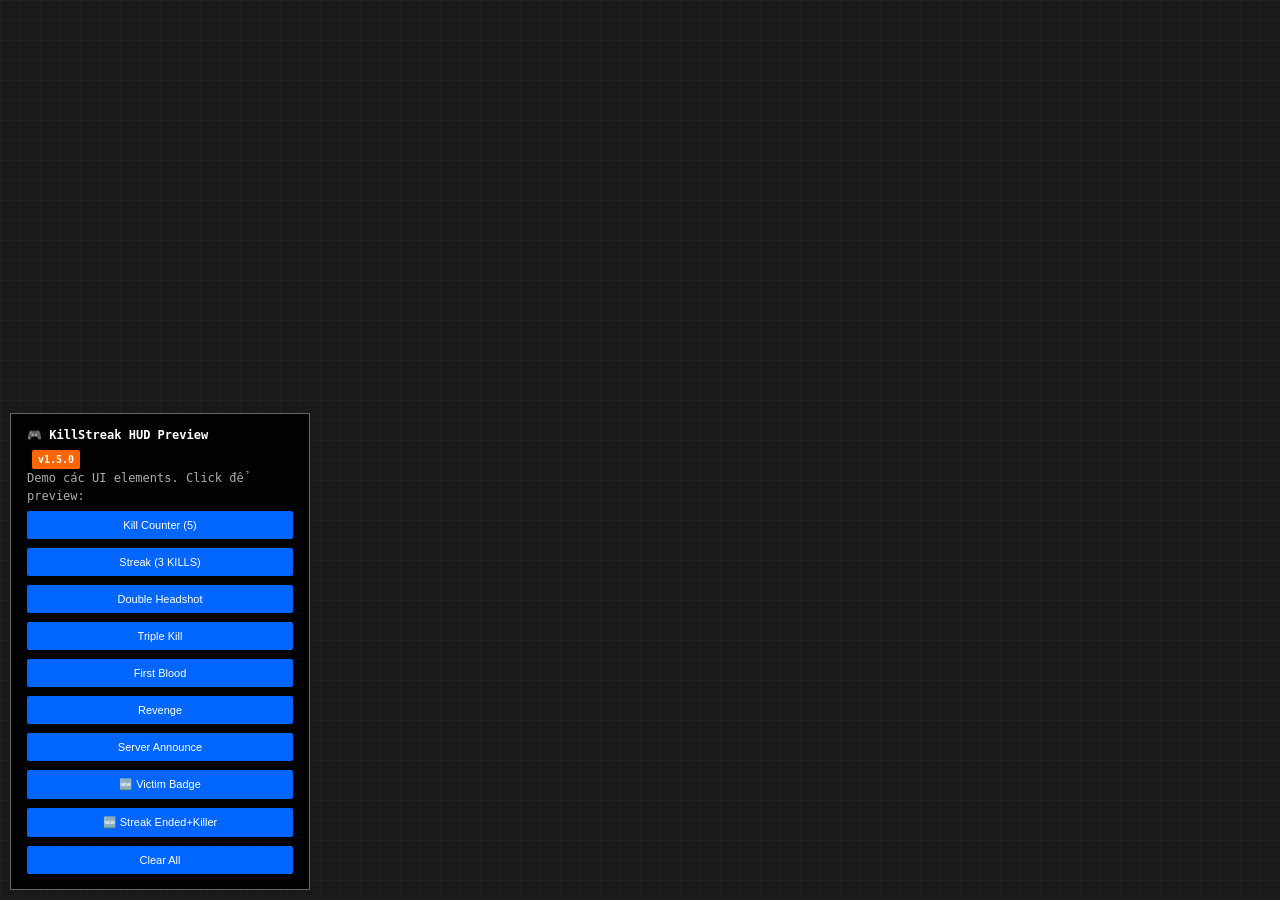
==== PREVIEW.html @ 67925fbf "add feature Server Announce + Streak Ended" ====
<!DOCTYPE html>
<html lang="vi">
<head>
    <meta charset="UTF-8">
    <meta name="viewport" content="width=device-width, initial-scale=1.0">
    <title>KillStreak HUD — Preview</title>
    <style>
        /* Reset */
        * { margin: 0; padding: 0; box-sizing: border-box; }

        body {
            background: #1a1a1a url('data:image/svg+xml;utf8,<svg xmlns="http://www.w3.org/2000/svg" width="100" height="100"><defs><pattern id="grid" width="20" height="20" patternUnits="userSpaceOnUse"><path d="M 20 0 L 0 0 0 20" fill="none" stroke="%23333" stroke-width="0.5"/></pattern></defs><rect width="100" height="100" fill="%231a1a1a"/><rect width="100" height="100" fill="url(%23grid)" /></svg>');
            width: 100vw;
            height: 100vh;
            overflow: hidden;
            font-family: 'Arial Black', Arial, sans-serif;
            user-select: none;
            position: relative;
        }

        /* Instruction panel */
        #instruction-panel {
            position: fixed;
            bottom: 10px;
            left: 10px;
            background: rgba(0, 0, 0, 0.9);
            border: 1px solid #666;
            padding: 12px 16px;
            font-size: 12px;
            color: #aaa;
            max-width: 300px;
            z-index: 10000;
            line-height: 1.5;
            font-family: monospace;
        }

        #instruction-panel strong {
            color: #fff;
            display: block;
            margin-bottom: 6px;
        }

        .demo-button {
            background: #0066ff;
            border: none;
            padding: 8px 12px;
            color: white;
            cursor: pointer;
            margin: 3px 0;
            font-size: 11px;
            border-radius: 2px;
            display: inline-block;
            width: 100%;
            margin-top: 6px;
        }

        .demo-button:hover {
            background: #0088ff;
        }

        .badge-new {
            display: inline-block;
            background: #ff6600;
            color: white;
            padding: 2px 6px;
            border-radius: 2px;
            font-size: 10px;
            margin-left: 5px;
            font-weight: bold;
        }

        /* ============== KS UI STYLING ============== */

        /* Kill Counter — góc trên phải */
        #kill-counter {
            position: fixed;
            top: 20px;
            right: 20px;
            background: rgba(0, 0, 0, 0.6);
            border: 1px solid rgba(255, 60, 0, 0.6);
            border-radius: 4px;
            padding: 6px 12px;
            color: #ff6600;
            font-size: 22px;
            font-weight: bold;
            text-shadow: 0 0 8px #ff4400;
            display: flex;
            align-items: center;
        }

        #kill-icon {
            display: block;
            font-size: 12px;
            opacity: 0.7;
            margin-right: 8px;
            letter-spacing: 1px;
        }

        #kill-number {
            display: block;
        }

        /* Streak Progress */
        #streak-progress {
            position: fixed;
            top: 56px;
            right: 20px;
            text-align: right;
        }

        #progress-text {
            display: block;
            font-size: 13px;
            color: #ffaa66;
            text-shadow: 1px 1px 0 #000;
            font-family: Arial, sans-serif;
            font-weight: normal;
            opacity: 0.9;
            letter-spacing: 1px;
        }

        /* Revenge Badge */
        #revenge-badge {
            position: fixed;
            top: 6%;
            left: 50%;
            transform: translateX(-50%);
            text-align: center;
            white-space: nowrap;
        }

        #revenge-text {
            display: block;
            font-size: 52px;
            text-align: center;
            font-weight: 900;
            color: #ff6600;
            text-shadow:
                0 0 12px #ff4400,
                0 0 35px #aa2200,
                2px 2px 0 #000;
            letter-spacing: 6px;
            text-transform: uppercase;
        }

        /* Server Announce */
        #server-announce {
            position: fixed;
            top: 35%;
            left: 50%;
            transform: translateX(-50%);
            text-align: center;
            white-space: nowrap;
        }

        #announce-name {
            font-size: 28px;
            font-weight: 900;
            color: #66ccff;
            text-shadow: 0 0 10px #0088ff, 2px 2px 0 #000;
            letter-spacing: 3px;
        }

        #announce-streak {
            font-size: 38px;
            font-weight: 900;
            color: #ffffff;
            text-shadow:
                0 0 10px #0088ff,
                0 0 28px #0044aa,
                2px 2px 0 #000;
            letter-spacing: 4px;
            text-transform: uppercase;
        }

        #announce-kills {
            font-size: 18px;
            color: #99ddff;
            text-shadow: 1px 1px 0 #000;
            margin-top: 4px;
            letter-spacing: 2px;
        }

        /* First Blood */
        #firstblood-badge {
            position: fixed;
            top: 6%;
            left: 50%;
            transform: translateX(-50%);
            text-align: center;
            white-space: nowrap;
        }

        #firstblood-text {
            display: block;
            font-size: 52px;
            text-align: center;
            font-weight: 900;
            color: #ff2222;
            text-shadow:
                0 0 12px #ff0000,
                0 0 35px #880000,
                2px 2px 0 #000;
            letter-spacing: 6px;
            text-transform: uppercase;
        }

        /* Streak Message */
        #streak-message {
            position: fixed;
            top: 6%;
            left: 50%;
            transform: translateX(-50%);
            text-align: center;
        }

        #streak-name {
            font-size: 48px;
            font-weight: 900;
            color: #ffffff;
            text-shadow:
                0 0 10px #ff6600,
                0 0 30px #ff3300,
                2px 2px 0 #000;
            letter-spacing: 4px;
            text-transform: uppercase;
        }

        #streak-kills {
            font-size: 24px;
            color: #ffcc00;
            text-shadow: 0 0 8px #ff8800, 2px 2px 0 #000;
            margin-top: 6px;
            letter-spacing: 2px;
        }

        /* Headshot Badge */
        #headshot-badge {
            position: fixed;
            top: 12%;
            left: 50%;
            transform: translateX(-50%);
            background: rgba(160, 0, 0, 0.75);
            border: 1px solid rgba(255, 80, 80, 0.8);
            border-radius: 4px;
            padding: 5px 18px;
            text-align: center;
            white-space: nowrap;
            display: flex;
            align-items: center;
            justify-content: center;
        }

        #headshot-badge-text {
            display: block;
            font-size: 20px;
            font-weight: 900;
            color: #ffffff;
            text-shadow: 0 0 8px #ff4444, 1px 1px 0 #000;
            letter-spacing: 3px;
        }

        /* Headshot Message */
        #headshot-message {
            position: fixed;
            top: 16%;
            left: 50%;
            transform: translateX(-50%);
            text-align: center;
        }

        #headshot-name {
            font-size: 36px;
            font-weight: 900;
            color: #ffffff;
            text-shadow:
                0 0 10px #00ccff,
                0 0 28px #0066ff,
                2px 2px 0 #000;
            letter-spacing: 3px;
            text-transform: uppercase;
        }

        #headshot-count {
            font-size: 20px;
            color: #66eeff;
            text-shadow: 0 0 8px #0099ff, 2px 2px 0 #000;
            margin-top: 4px;
            letter-spacing: 2px;
        }

        /* Multi-Kill Badge */
        #multikill-badge {
            position: fixed;
            top: 22%;
            left: 50%;
            transform: translateX(-50%);
            text-align: center;
            white-space: nowrap;
        }

        #multikill-count {
            display: block;
            font-size: 20px;
            font-weight: 900;
            color: #ffdd00;
            text-shadow: 0 0 10px #ffaa00, 2px 2px 0 #000;
            letter-spacing: 2px;
        }

        #multikill-name {
            display: block;
            font-size: 36px;
            font-weight: 900;
            color: #ffffff;
            text-shadow:
                0 0 10px #ffcc00,
                0 0 28px #ff8800,
                2px 2px 0 #000;
            letter-spacing: 4px;
            text-transform: uppercase;
        }

        /* Streak Ended */
        #streak-ended {
            position: fixed;
            top: 6%;
            left: 50%;
            transform: translateX(-50%);
            text-align: center;
        }

        #ended-text {
            font-size: 28px;
            color: #aaaaaa;
            text-shadow: 2px 2px 0 #000;
        }

        #ended-count {
            font-size: 18px;
            color: #888888;
            text-shadow: 1px 1px 0 #000;
        }

        .hidden {
            display: none !important;
        }
    </style>
</head>
<body>

    <!-- Kill Counter -->
    <div id="kill-counter" class="hidden">
        <div id="kill-icon">KILLS</div>
        <div id="kill-number">0</div>
    </div>

    <!-- Streak Progress -->
    <div id="streak-progress" class="hidden">
        <div id="progress-text">2 kills → RAMPAGE</div>
    </div>

    <!-- Revenge Badge -->
    <div id="revenge-badge" class="hidden">
        <div id="revenge-text">REVENGE</div>
    </div>

    <!-- Server Announce -->
    <div id="server-announce" class="hidden">
        <div id="announce-name">Player123</div>
        <div id="announce-streak">is UNSTOPPABLE!</div>
        <div id="announce-kills">10 KILLS</div>
    </div>

    <!-- First Blood -->
    <div id="firstblood-badge" class="hidden">
        <div id="firstblood-text">FIRST BLOOD</div>
    </div>

    <!-- Streak Message -->
    <div id="streak-message" class="hidden">
        <div id="streak-name">KILLING SPREE</div>
        <div id="streak-kills">3 KILLS</div>
    </div>

    <!-- Headshot Badge -->
    <div id="headshot-badge" class="hidden">
        <div id="headshot-badge-text">HEADSHOT</div>
    </div>

    <!-- Headshot Message -->
    <div id="headshot-message" class="hidden">
        <div id="headshot-name">DOUBLE HEADSHOT</div>
        <div id="headshot-count">2x</div>
    </div>

    <!-- Multi-Kill Badge -->
    <div id="multikill-badge" class="hidden">
        <div id="multikill-count">2x</div>
        <div id="multikill-name">DOUBLE KILL</div>
    </div>

    <!-- Streak Ended -->
    <div id="streak-ended" class="hidden">
        <div id="ended-text">Streak Ended</div>
        <div id="ended-count">15 kill streak</div>
    </div>

    <!-- Victim Badge (Enhanced Notification) -->
    <div id="victim-badge" class="hidden" style="position:fixed; top:28%; left:50%; transform:translateX(-50%); text-align:center; white-space:nowrap;">
        <div id="victim-label" style="font-size:14px; color:#999; text-shadow:1px 1px 0 #000; letter-spacing:2px; text-transform:uppercase; opacity:0.8;">ELIMINATED</div>
        <div id="victim-name" style="font-size:22px; font-weight:900; color:#fff; text-shadow:0 0 8px #ff3333, 0 0 20px #aa0000, 2px 2px 0 #000; letter-spacing:2px; margin-top:3px;">PlayerName</div>
    </div>

    <!-- Audio Elements -->
    <audio id="snd-kill_normal" preload="auto">
        <source src="WebUI/sounds/kill_normal.webm" type="audio/webm">
    </audio>
    <audio id="snd-kill_headshot" preload="auto">
        <source src="WebUI/sounds/kill_headshot.webm" type="audio/webm">
    </audio>
    <audio id="snd-headshot_double" preload="auto">
        <source src="WebUI/sounds/headshot_double.webm" type="audio/webm">
    </audio>
    <audio id="snd-headshot_triple" preload="auto">
        <source src="WebUI/sounds/headshot_triple.webm" type="audio/webm">
    </audio>
    <audio id="snd-headshot_multi" preload="auto">
        <source src="WebUI/sounds/headshot_multi.webm" type="audio/webm">
    </audio>
    <audio id="snd-streak_3" preload="auto">
        <source src="WebUI/sounds/streak_3.webm" type="audio/webm">
    </audio>
    <audio id="snd-streak_5" preload="auto">
        <source src="WebUI/sounds/streak_5.webm" type="audio/webm">
    </audio>
    <audio id="snd-streak_7" preload="auto">
        <source src="WebUI/sounds/streak_7.webm" type="audio/webm">
    </audio>
    <audio id="snd-streak_10" preload="auto">
        <source src="WebUI/sounds/streak_10.webm" type="audio/webm">
    </audio>
    <audio id="snd-streak_15" preload="auto">
        <source src="WebUI/sounds/streak_15.webm" type="audio/webm">
    </audio>
    <audio id="snd-first_blood" preload="auto">
        <source src="WebUI/sounds/first_blood.webm" type="audio/webm">
    </audio>
    <audio id="snd-revenge_kill" preload="auto">
        <source src="WebUI/sounds/revenge_kill.webm" type="audio/webm">
    </audio>
    <audio id="snd-double_kill" preload="auto">
        <source src="WebUI/sounds/double_kill.webm" type="audio/webm">
    </audio>
    <audio id="snd-triple_kill" preload="auto">
        <source src="WebUI/sounds/triple_kill.webm" type="audio/webm">
    </audio>
    <audio id="snd-quad_kill" preload="auto">
        <source src="WebUI/sounds/quad_kill.webm" type="audio/webm">
    </audio>
    <audio id="snd-rampage" preload="auto">
        <source src="WebUI/sounds/rampage.webm" type="audio/webm">
    </audio>
    <audio id="snd-unstoppable" preload="auto">
        <source src="WebUI/sounds/unstoppable.webm" type="audio/webm">
    </audio>

    <!-- Instruction Panel -->
    <div id="instruction-panel">
        <strong>🎮 KillStreak HUD Preview</strong>
        <span class="badge-new">v1.5.0</span>
        <br>Demo các UI elements. Click để preview:
        <button class="demo-button" onclick="demoKillCounter()">Kill Counter (5)</button>
        <button class="demo-button" onclick="demoStreak()">Streak (3 KILLS)</button>
        <button class="demo-button" onclick="demoHeadshot()">Double Headshot</button>
        <button class="demo-button" onclick="demoMultiKill()">Triple Kill</button>
        <button class="demo-button" onclick="demoFirstBlood()">First Blood</button>
        <button class="demo-button" onclick="demoRevenge()">Revenge</button>
        <button class="demo-button" onclick="demoServerAnnounce()">Server Announce</button>
        <button class="demo-button" onclick="demoVictim()">🆕 Victim Badge</button>
        <button class="demo-button" onclick="demoStreakEndedKiller()">🆕 Streak Ended+Killer</button>
        <button class="demo-button" onclick="clearAll()">Clear All</button>
    </div>

    <script>
        function playSound(soundName) {
            const audio = document.getElementById('snd-' + soundName);
            if (audio) {
                audio.currentTime = 0;
                audio.play().catch(e => console.log('Audio play error:', e));
            }
        }

        function demoKillCounter() {
            playSound('kill_normal');
            const counter = document.getElementById('kill-counter');
            const number = document.getElementById('kill-number');
            number.textContent = '5';
            counter.classList.remove('hidden');
            setTimeout(() => counter.classList.add('hidden'), 5000);
        }

        function demoStreak() {
            playSound('kill_normal');
            setTimeout(() => playSound('streak_3'), 300);
            const el = document.getElementById('streak-message');
            const nameEl = document.getElementById('streak-name');
            const killsEl = document.getElementById('streak-kills');
            nameEl.textContent = 'KILLING SPREE';
            killsEl.textContent = '3 KILLS';
            el.classList.remove('hidden');
            setTimeout(() => el.classList.add('hidden'), 3000);
        }

        function demoHeadshot() {
            playSound('kill_headshot');
            setTimeout(() => playSound('headshot_double'), 300);
            const el = document.getElementById('headshot-message');
            const nameEl = document.getElementById('headshot-name');
            const countEl = document.getElementById('headshot-count');
            nameEl.textContent = 'DOUBLE HEADSHOT';
            countEl.textContent = '2x';
            el.classList.remove('hidden');
            setTimeout(() => el.classList.add('hidden'), 3000);
        }

        function demoMultiKill() {
            playSound('kill_normal');
            setTimeout(() => playSound('triple_kill'), 300);
            const el = document.getElementById('multikill-badge');
            const countEl = document.getElementById('multikill-count');
            const nameEl = document.getElementById('multikill-name');
            countEl.textContent = '3x';
            nameEl.textContent = 'TRIPLE KILL';
            el.classList.remove('hidden');
            setTimeout(() => el.classList.add('hidden'), 3000);
        }

        function demoFirstBlood() {
            playSound('first_blood');
            const el = document.getElementById('firstblood-badge');
            el.classList.remove('hidden');
            setTimeout(() => el.classList.add('hidden'), 3000);
        }

        function demoRevenge() {
            playSound('revenge_kill');
            const el = document.getElementById('revenge-badge');
            el.classList.remove('hidden');
            setTimeout(() => el.classList.add('hidden'), 3000);
        }

        function demoServerAnnounce() {
            playSound('streak_5');
            const el = document.getElementById('server-announce');
            el.classList.remove('hidden');
            setTimeout(() => el.classList.add('hidden'), 3000);
        }

        function demoStreakEnded() {
            const el = document.getElementById('streak-ended');
            el.classList.remove('hidden');
            setTimeout(() => el.classList.add('hidden'), 2000);
        }

        function demoVictim() {
            playSound('kill_normal');
            const el = document.getElementById('victim-badge');
            const nameEl = document.getElementById('victim-name');
            nameEl.textContent = 'SomePlayer';
            el.classList.remove('hidden');
            setTimeout(() => el.classList.add('hidden'), 1200);
        }

        function demoStreakEndedKiller() {
            const el = document.getElementById('streak-ended');
            const textEl = document.getElementById('ended-text');
            const countEl = document.getElementById('ended-count');
            textEl.textContent = 'Streak Ended';
            countEl.textContent = 'by KillerName (10 kills)';
            el.classList.remove('hidden');
            setTimeout(() => el.classList.add('hidden'), 2000);
        }

        function clearAll() {
            document.querySelectorAll('audio').forEach(audio => {
                audio.pause();
                audio.currentTime = 0;
            });
            document.querySelectorAll('[id$="-badge"], [id$="-message"], [id$="-counter"], [id$="-progress"], [id$="-announce"], [id$="-ended"]').forEach(el => {
                el.classList.add('hidden');
            });
            const victimBadge = document.getElementById('victim-badge');
            if (victimBadge) victimBadge.classList.add('hidden');
        }
    </script>
</body>
</html>
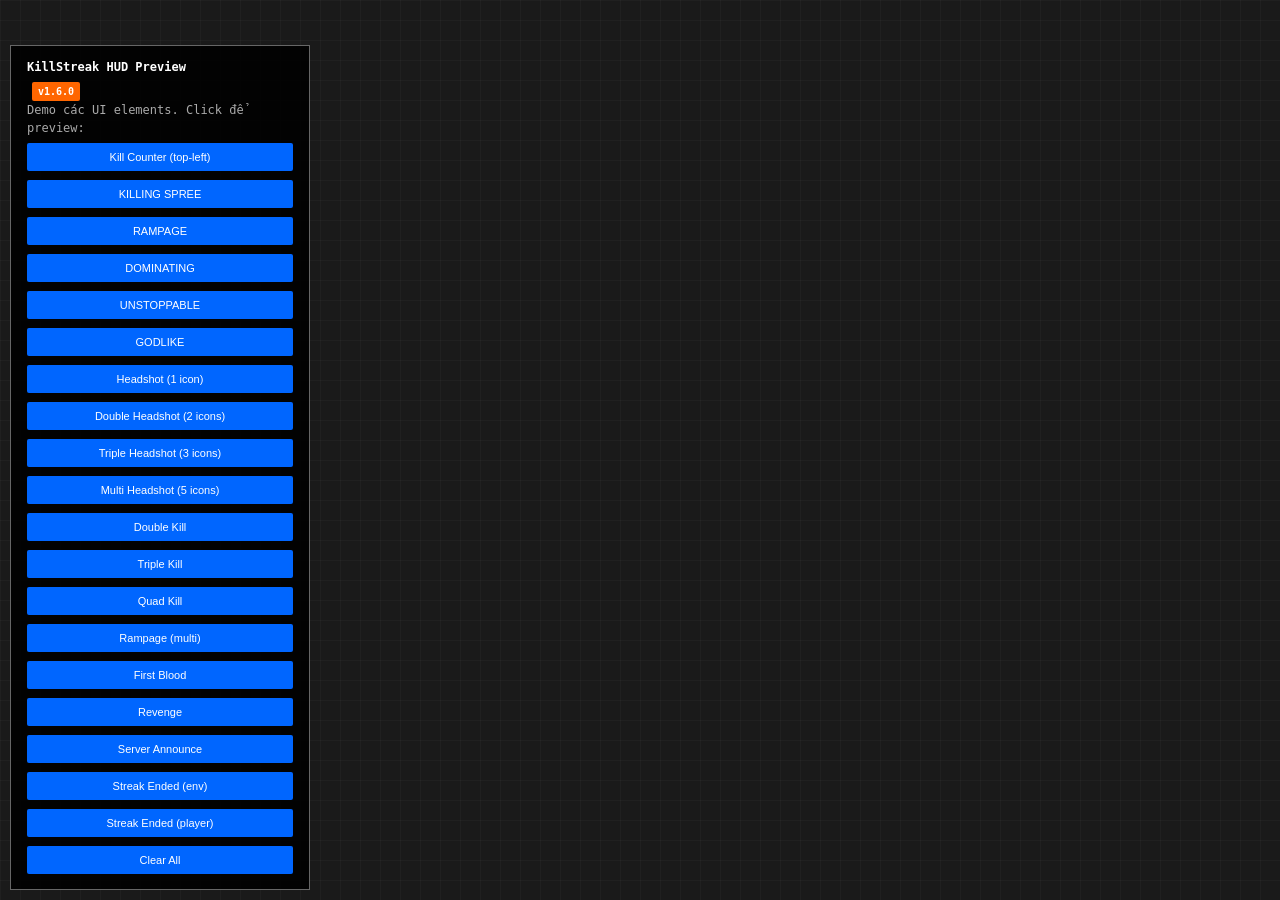
==== commit 7537fe58: "feat: BF3-style UI, headshot image with dynamic icons, per-streak colors" ====
--- a/PREVIEW.html
+++ b/PREVIEW.html
@@ -71,11 +71,11 @@
 
         /* ============== KS UI STYLING ============== */
 
-        /* Kill Counter — góc trên phải */
+        /* Kill Counter — góc trên trái */
         #kill-counter {
             position: fixed;
-            top: 20px;
-            right: 20px;
+            top: 30px;
+            left: 30px;
             background: rgba(0, 0, 0, 0.6);
             border: 1px solid rgba(255, 60, 0, 0.6);
             border-radius: 4px;
@@ -100,12 +100,12 @@
             display: block;
         }
 
-        /* Streak Progress */
+        /* Streak Progress — bên dưới kill counter (trái) */
         #streak-progress {
             position: fixed;
-            top: 56px;
-            right: 20px;
-            text-align: right;
+            top: 68px;
+            left: 30px;
+            text-align: left;
         }
 
         #progress-text {
@@ -122,7 +122,7 @@
         /* Revenge Badge */
         #revenge-badge {
             position: fixed;
-            top: 6%;
+            top: 10%;
             left: 50%;
             transform: translateX(-50%);
             text-align: center;
@@ -132,13 +132,9 @@
         #revenge-text {
             display: block;
             font-size: 52px;
-            text-align: center;
             font-weight: 900;
             color: #ff6600;
-            text-shadow:
-                0 0 12px #ff4400,
-                0 0 35px #aa2200,
-                2px 2px 0 #000;
+            text-shadow: 0 0 12px #ff4400, 0 0 35px #aa2200, 2px 2px 0 #000;
             letter-spacing: 6px;
             text-transform: uppercase;
         }
@@ -165,10 +161,7 @@
             font-size: 38px;
             font-weight: 900;
             color: #ffffff;
-            text-shadow:
-                0 0 10px #0088ff,
-                0 0 28px #0044aa,
-                2px 2px 0 #000;
+            text-shadow: 0 0 10px #0088ff, 0 0 28px #0044aa, 2px 2px 0 #000;
             letter-spacing: 4px;
             text-transform: uppercase;
         }
@@ -184,7 +177,7 @@
         /* First Blood */
         #firstblood-badge {
             position: fixed;
-            top: 6%;
+            top: 10%;
             left: 50%;
             transform: translateX(-50%);
             text-align: center;
@@ -194,34 +187,26 @@
         #firstblood-text {
             display: block;
             font-size: 52px;
-            text-align: center;
             font-weight: 900;
             color: #ff2222;
-            text-shadow:
-                0 0 12px #ff0000,
-                0 0 35px #880000,
-                2px 2px 0 #000;
+            text-shadow: 0 0 12px #ff0000, 0 0 35px #880000, 2px 2px 0 #000;
             letter-spacing: 6px;
             text-transform: uppercase;
         }
 
-        /* Streak Message */
+        /* Streak Message — top-center */
         #streak-message {
             position: fixed;
             top: 6%;
             left: 50%;
             transform: translateX(-50%);
             text-align: center;
+            animation: streakFade 0.5s ease-out;
         }
 
         #streak-name {
             font-size: 48px;
             font-weight: 900;
-            color: #ffffff;
-            text-shadow:
-                0 0 10px #ff6600,
-                0 0 30px #ff3300,
-                2px 2px 0 #000;
             letter-spacing: 4px;
             text-transform: uppercase;
         }
@@ -234,36 +219,54 @@
             letter-spacing: 2px;
         }
 
+        /* Per-streak colors */
+        .sk-killingspree #streak-name {
+            color: #ffaa00;
+            text-shadow: 0 0 12px #ff8800, 0 0 30px #ff6600, 2px 2px 0 #000;
+        }
+        .sk-rampage #streak-name {
+            color: #ff6600;
+            text-shadow: 0 0 12px #ff4400, 0 0 30px #cc2200, 2px 2px 0 #000;
+        }
+        .sk-dominating #streak-name {
+            color: #ff3300;
+            text-shadow: 0 0 12px #ff2200, 0 0 35px #cc0000, 2px 2px 0 #000;
+        }
+        .sk-unstoppable #streak-name {
+            color: #cc44ff;
+            text-shadow: 0 0 12px #aa00ff, 0 0 35px #6600cc, 2px 2px 0 #000;
+        }
+        .sk-godlike #streak-name {
+            color: #ffffff;
+            text-shadow: 0 0 15px #ffdd00, 0 0 40px #ffaa00, 2px 2px 0 #000;
+        }
+
         /* Headshot Badge */
         #headshot-badge {
             position: fixed;
-            top: 12%;
-            left: 50%;
-            transform: translateX(-50%);
-            background: rgba(160, 0, 0, 0.75);
-            border: 1px solid rgba(255, 80, 80, 0.8);
-            border-radius: 4px;
-            padding: 5px 18px;
-            text-align: center;
-            white-space: nowrap;
+            top: 15%;
+            left: 50%;
+            transform: translateX(-50%);
             display: flex;
+            gap: 8px;
             align-items: center;
             justify-content: center;
         }
 
-        #headshot-badge-text {
-            display: block;
-            font-size: 20px;
-            font-weight: 900;
-            color: #ffffff;
-            text-shadow: 0 0 8px #ff4444, 1px 1px 0 #000;
-            letter-spacing: 3px;
+        .headshot-icon {
+            width: 64px;
+            height: 64px;
+            background-image: url('WebUI/images/headshot.png');
+            background-size: contain;
+            background-repeat: no-repeat;
+            background-position: center;
+            filter: drop-shadow(0 0 8px #ff0000) drop-shadow(0 0 16px #cc0000);
         }
 
         /* Headshot Message */
         #headshot-message {
             position: fixed;
-            top: 16%;
+            top: 22%;
             left: 50%;
             transform: translateX(-50%);
             text-align: center;
@@ -273,10 +276,7 @@
             font-size: 36px;
             font-weight: 900;
             color: #ffffff;
-            text-shadow:
-                0 0 10px #00ccff,
-                0 0 28px #0066ff,
-                2px 2px 0 #000;
+            text-shadow: 0 0 10px #00ccff, 0 0 28px #0066ff, 2px 2px 0 #000;
             letter-spacing: 3px;
             text-transform: uppercase;
         }
@@ -292,39 +292,45 @@
         /* Multi-Kill Badge */
         #multikill-badge {
             position: fixed;
-            top: 22%;
+            top: 10%;
             left: 50%;
             transform: translateX(-50%);
             text-align: center;
             white-space: nowrap;
         }
 
-        #multikill-count {
-            display: block;
-            font-size: 20px;
-            font-weight: 900;
-            color: #ffdd00;
-            text-shadow: 0 0 10px #ffaa00, 2px 2px 0 #000;
-            letter-spacing: 2px;
-        }
-
         #multikill-name {
             display: block;
-            font-size: 36px;
             font-weight: 900;
-            color: #ffffff;
-            text-shadow:
-                0 0 10px #ffcc00,
-                0 0 28px #ff8800,
-                2px 2px 0 #000;
-            letter-spacing: 4px;
+            letter-spacing: 5px;
             text-transform: uppercase;
+        }
+
+        .mk-double #multikill-name {
+            font-size: 38px;
+            color: #ffdd00;
+            text-shadow: 0 0 12px #ffaa00, 0 0 30px #ff8800, 2px 2px 0 #000;
+        }
+        .mk-triple #multikill-name {
+            font-size: 44px;
+            color: #ff8800;
+            text-shadow: 0 0 12px #ff6600, 0 0 35px #ff4400, 2px 2px 0 #000;
+        }
+        .mk-quad #multikill-name {
+            font-size: 50px;
+            color: #ff3300;
+            text-shadow: 0 0 15px #ff2200, 0 0 40px #cc0000, 2px 2px 0 #000;
+        }
+        .mk-rampage #multikill-name {
+            font-size: 56px;
+            color: #cc44ff;
+            text-shadow: 0 0 15px #aa00ff, 0 0 45px #6600cc, 2px 2px 0 #000;
         }
 
         /* Streak Ended */
         #streak-ended {
             position: fixed;
-            top: 6%;
+            top: 40%;
             left: 50%;
             transform: translateX(-50%);
             text-align: center;
@@ -332,14 +338,28 @@
 
         #ended-text {
             font-size: 28px;
+            text-shadow: 2px 2px 0 #000;
+        }
+
+        .ended-by-player #ended-text {
+            color: #ff4444;
+        }
+
+        .ended-env #ended-text {
             color: #aaaaaa;
-            text-shadow: 2px 2px 0 #000;
         }
 
         #ended-count {
             font-size: 18px;
+            text-shadow: 1px 1px 0 #000;
+        }
+
+        .ended-by-player #ended-count {
+            color: #ff8888;
+        }
+
+        .ended-env #ended-count {
             color: #888888;
-            text-shadow: 1px 1px 0 #000;
         }
 
         .hidden {
@@ -383,10 +403,8 @@
         <div id="streak-kills">3 KILLS</div>
     </div>
 
-    <!-- Headshot Badge -->
-    <div id="headshot-badge" class="hidden">
-        <div id="headshot-badge-text">HEADSHOT</div>
-    </div>
+    <!-- Headshot Badge (image) -->
+    <div id="headshot-badge" class="hidden"></div>
 
     <!-- Headshot Message -->
     <div id="headshot-message" class="hidden">
@@ -395,8 +413,7 @@
     </div>
 
     <!-- Multi-Kill Badge -->
-    <div id="multikill-badge" class="hidden">
-        <div id="multikill-count">2x</div>
+    <div id="multikill-badge" class="hidden mk-double">
         <div id="multikill-name">DOUBLE KILL</div>
     </div>
 
@@ -406,12 +423,6 @@
         <div id="ended-count">15 kill streak</div>
     </div>
 
-    <!-- Victim Badge (Enhanced Notification) -->
-    <div id="victim-badge" class="hidden" style="position:fixed; top:28%; left:50%; transform:translateX(-50%); text-align:center; white-space:nowrap;">
-        <div id="victim-label" style="font-size:14px; color:#999; text-shadow:1px 1px 0 #000; letter-spacing:2px; text-transform:uppercase; opacity:0.8;">ELIMINATED</div>
-        <div id="victim-name" style="font-size:22px; font-weight:900; color:#fff; text-shadow:0 0 8px #ff3333, 0 0 20px #aa0000, 2px 2px 0 #000; letter-spacing:2px; margin-top:3px;">PlayerName</div>
-    </div>
-
     <!-- Audio Elements -->
     <audio id="snd-kill_normal" preload="auto">
         <source src="WebUI/sounds/kill_normal.webm" type="audio/webm">
@@ -467,131 +478,142 @@
 
     <!-- Instruction Panel -->
     <div id="instruction-panel">
-        <strong>🎮 KillStreak HUD Preview</strong>
-        <span class="badge-new">v1.5.0</span>
+        <strong>KillStreak HUD Preview</strong>
+        <span class="badge-new">v1.6.0</span>
         <br>Demo các UI elements. Click để preview:
-        <button class="demo-button" onclick="demoKillCounter()">Kill Counter (5)</button>
-        <button class="demo-button" onclick="demoStreak()">Streak (3 KILLS)</button>
-        <button class="demo-button" onclick="demoHeadshot()">Double Headshot</button>
-        <button class="demo-button" onclick="demoMultiKill()">Triple Kill</button>
+        <button class="demo-button" onclick="demoKillCounter()">Kill Counter (top-left)</button>
+        <button class="demo-button" onclick="demoStreak('KILLING SPREE', 'sk-killingspree', 3)">KILLING SPREE</button>
+        <button class="demo-button" onclick="demoStreak('RAMPAGE', 'sk-rampage', 5)">RAMPAGE</button>
+        <button class="demo-button" onclick="demoStreak('DOMINATING', 'sk-dominating', 7)">DOMINATING</button>
+        <button class="demo-button" onclick="demoStreak('UNSTOPPABLE', 'sk-unstoppable', 10)">UNSTOPPABLE</button>
+        <button class="demo-button" onclick="demoStreak('GODLIKE', 'sk-godlike', 15)">GODLIKE</button>
+        <button class="demo-button" onclick="demoHeadshot(1)">Headshot (1 icon)</button>
+        <button class="demo-button" onclick="demoHeadshot(2)">Double Headshot (2 icons)</button>
+        <button class="demo-button" onclick="demoHeadshot(3)">Triple Headshot (3 icons)</button>
+        <button class="demo-button" onclick="demoHeadshot(5)">Multi Headshot (5 icons)</button>
+        <button class="demo-button" onclick="demoMultiKill('DOUBLE KILL', 'mk-double')">Double Kill</button>
+        <button class="demo-button" onclick="demoMultiKill('TRIPLE KILL', 'mk-triple')">Triple Kill</button>
+        <button class="demo-button" onclick="demoMultiKill('QUAD KILL', 'mk-quad')">Quad Kill</button>
+        <button class="demo-button" onclick="demoMultiKill('RAMPAGE', 'mk-rampage')">Rampage (multi)</button>
         <button class="demo-button" onclick="demoFirstBlood()">First Blood</button>
         <button class="demo-button" onclick="demoRevenge()">Revenge</button>
         <button class="demo-button" onclick="demoServerAnnounce()">Server Announce</button>
-        <button class="demo-button" onclick="demoVictim()">🆕 Victim Badge</button>
-        <button class="demo-button" onclick="demoStreakEndedKiller()">🆕 Streak Ended+Killer</button>
+        <button class="demo-button" onclick="demoStreakEndedEnv()">Streak Ended (env)</button>
+        <button class="demo-button" onclick="demoStreakEndedPlayer()">Streak Ended (player)</button>
         <button class="demo-button" onclick="clearAll()">Clear All</button>
     </div>
 
     <script>
         function playSound(soundName) {
-            const audio = document.getElementById('snd-' + soundName);
+            var audio = document.getElementById('snd-' + soundName);
             if (audio) {
                 audio.currentTime = 0;
-                audio.play().catch(e => console.log('Audio play error:', e));
+                audio.play().catch(function(e) {});
             }
         }
 
         function demoKillCounter() {
             playSound('kill_normal');
-            const counter = document.getElementById('kill-counter');
-            const number = document.getElementById('kill-number');
+            var counter = document.getElementById('kill-counter');
+            var number = document.getElementById('kill-number');
             number.textContent = '5';
             counter.classList.remove('hidden');
-            setTimeout(() => counter.classList.add('hidden'), 5000);
-        }
-
-        function demoStreak() {
+            setTimeout(function() { counter.classList.add('hidden'); }, 5000);
+        }
+
+        function demoStreak(name, cssClass, kills) {
             playSound('kill_normal');
-            setTimeout(() => playSound('streak_3'), 300);
-            const el = document.getElementById('streak-message');
-            const nameEl = document.getElementById('streak-name');
-            const killsEl = document.getElementById('streak-kills');
-            nameEl.textContent = 'KILLING SPREE';
-            killsEl.textContent = '3 KILLS';
+            setTimeout(function() { playSound('streak_' + kills); }, 300);
+            var el = document.getElementById('streak-message');
+            var nameEl = document.getElementById('streak-name');
+            var killsEl = document.getElementById('streak-kills');
+            nameEl.textContent = name;
+            killsEl.textContent = kills + ' KILLS';
+            el.className = 'hidden';
+            if (cssClass) el.classList.add(cssClass);
             el.classList.remove('hidden');
-            setTimeout(() => el.classList.add('hidden'), 3000);
-        }
-
-        function demoHeadshot() {
+            setTimeout(function() { el.classList.add('hidden'); }, 3000);
+        }
+
+        function demoHeadshot(count) {
+            count = count || 1;
             playSound('kill_headshot');
-            setTimeout(() => playSound('headshot_double'), 300);
-            const el = document.getElementById('headshot-message');
-            const nameEl = document.getElementById('headshot-name');
-            const countEl = document.getElementById('headshot-count');
-            nameEl.textContent = 'DOUBLE HEADSHOT';
-            countEl.textContent = '2x';
+            var badge = document.getElementById('headshot-badge');
+            badge.innerHTML = '';
+            for (var i = 0; i < count; i++) {
+                var icon = document.createElement('div');
+                icon.className = 'headshot-icon';
+                badge.appendChild(icon);
+            }
+            badge.classList.remove('hidden');
+            setTimeout(function() { badge.classList.add('hidden'); }, 1500);
+        }
+
+        function demoMultiKill(name, cssClass) {
+            playSound('kill_normal');
+            setTimeout(function() { playSound('double_kill'); }, 300);
+            var el = document.getElementById('multikill-badge');
+            var nameEl = document.getElementById('multikill-name');
+            nameEl.textContent = name;
+            el.className = 'hidden';
+            el.classList.add(cssClass);
             el.classList.remove('hidden');
-            setTimeout(() => el.classList.add('hidden'), 3000);
-        }
-
-        function demoMultiKill() {
-            playSound('kill_normal');
-            setTimeout(() => playSound('triple_kill'), 300);
-            const el = document.getElementById('multikill-badge');
-            const countEl = document.getElementById('multikill-count');
-            const nameEl = document.getElementById('multikill-name');
-            countEl.textContent = '3x';
-            nameEl.textContent = 'TRIPLE KILL';
-            el.classList.remove('hidden');
-            setTimeout(() => el.classList.add('hidden'), 3000);
+            setTimeout(function() { el.classList.add('hidden'); }, 3000);
         }
 
         function demoFirstBlood() {
             playSound('first_blood');
-            const el = document.getElementById('firstblood-badge');
+            var el = document.getElementById('firstblood-badge');
             el.classList.remove('hidden');
-            setTimeout(() => el.classList.add('hidden'), 3000);
+            setTimeout(function() { el.classList.add('hidden'); }, 3000);
         }
 
         function demoRevenge() {
             playSound('revenge_kill');
-            const el = document.getElementById('revenge-badge');
+            var el = document.getElementById('revenge-badge');
             el.classList.remove('hidden');
-            setTimeout(() => el.classList.add('hidden'), 3000);
+            setTimeout(function() { el.classList.add('hidden'); }, 3000);
         }
 
         function demoServerAnnounce() {
             playSound('streak_5');
-            const el = document.getElementById('server-announce');
+            var el = document.getElementById('server-announce');
             el.classList.remove('hidden');
-            setTimeout(() => el.classList.add('hidden'), 3000);
-        }
-
-        function demoStreakEnded() {
-            const el = document.getElementById('streak-ended');
+            setTimeout(function() { el.classList.add('hidden'); }, 3000);
+        }
+
+        function demoStreakEndedEnv() {
+            var el = document.getElementById('streak-ended');
+            var textEl = document.getElementById('ended-text');
+            var countEl = document.getElementById('ended-count');
+            textEl.textContent = 'Streak Ended';
+            countEl.textContent = '15 kill streak';
+            el.className = 'hidden';
+            el.classList.add('ended-env');
             el.classList.remove('hidden');
-            setTimeout(() => el.classList.add('hidden'), 2000);
-        }
-
-        function demoVictim() {
-            playSound('kill_normal');
-            const el = document.getElementById('victim-badge');
-            const nameEl = document.getElementById('victim-name');
-            nameEl.textContent = 'SomePlayer';
-            el.classList.remove('hidden');
-            setTimeout(() => el.classList.add('hidden'), 1200);
-        }
-
-        function demoStreakEndedKiller() {
-            const el = document.getElementById('streak-ended');
-            const textEl = document.getElementById('ended-text');
-            const countEl = document.getElementById('ended-count');
+            setTimeout(function() { el.classList.add('hidden'); }, 2000);
+        }
+
+        function demoStreakEndedPlayer() {
+            var el = document.getElementById('streak-ended');
+            var textEl = document.getElementById('ended-text');
+            var countEl = document.getElementById('ended-count');
             textEl.textContent = 'Streak Ended';
             countEl.textContent = 'by KillerName (10 kills)';
+            el.className = 'hidden';
+            el.classList.add('ended-by-player');
             el.classList.remove('hidden');
-            setTimeout(() => el.classList.add('hidden'), 2000);
+            setTimeout(function() { el.classList.add('hidden'); }, 2000);
         }
 
         function clearAll() {
-            document.querySelectorAll('audio').forEach(audio => {
+            document.querySelectorAll('audio').forEach(function(audio) {
                 audio.pause();
                 audio.currentTime = 0;
             });
-            document.querySelectorAll('[id$="-badge"], [id$="-message"], [id$="-counter"], [id$="-progress"], [id$="-announce"], [id$="-ended"]').forEach(el => {
+            document.querySelectorAll('[id$="-badge"], [id$="-message"], [id$="-counter"], [id$="-progress"], [id$="-announce"], [id$="-ended"]').forEach(function(el) {
                 el.classList.add('hidden');
             });
-            const victimBadge = document.getElementById('victim-badge');
-            if (victimBadge) victimBadge.classList.add('hidden');
         }
     </script>
 </body>
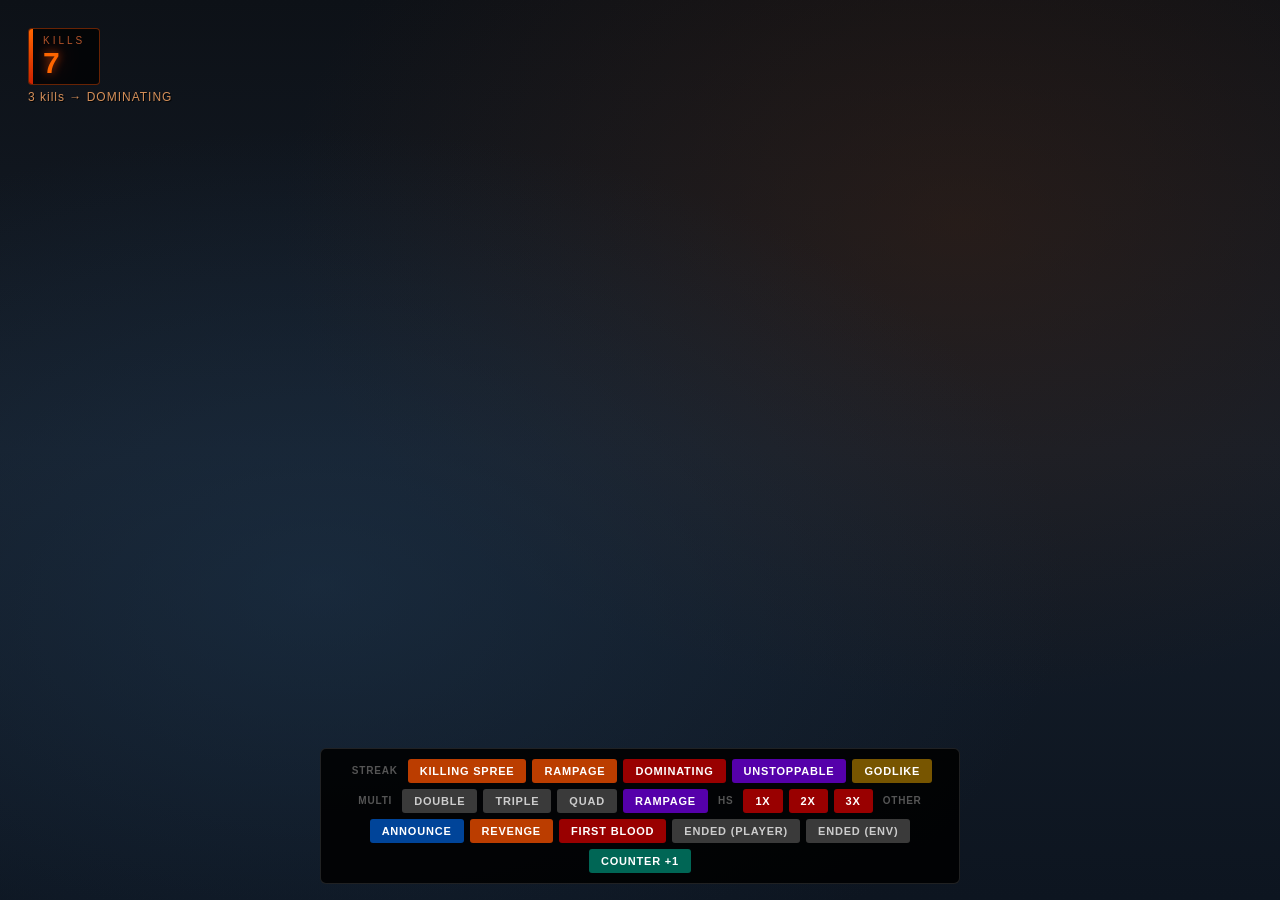
==== commit d710ccee: "update new UI" ====
--- a/PREVIEW.html
+++ b/PREVIEW.html
@@ -1,620 +1,768 @@
 <!DOCTYPE html>
 <html lang="vi">
 <head>
-    <meta charset="UTF-8">
-    <meta name="viewport" content="width=device-width, initial-scale=1.0">
-    <title>KillStreak HUD — Preview</title>
-    <style>
-        /* Reset */
-        * { margin: 0; padding: 0; box-sizing: border-box; }
-
-        body {
-            background: #1a1a1a url('data:image/svg+xml;utf8,<svg xmlns="http://www.w3.org/2000/svg" width="100" height="100"><defs><pattern id="grid" width="20" height="20" patternUnits="userSpaceOnUse"><path d="M 20 0 L 0 0 0 20" fill="none" stroke="%23333" stroke-width="0.5"/></pattern></defs><rect width="100" height="100" fill="%231a1a1a"/><rect width="100" height="100" fill="url(%23grid)" /></svg>');
-            width: 100vw;
-            height: 100vh;
-            overflow: hidden;
-            font-family: 'Arial Black', Arial, sans-serif;
-            user-select: none;
-            position: relative;
-        }
-
-        /* Instruction panel */
-        #instruction-panel {
-            position: fixed;
-            bottom: 10px;
-            left: 10px;
-            background: rgba(0, 0, 0, 0.9);
-            border: 1px solid #666;
-            padding: 12px 16px;
-            font-size: 12px;
-            color: #aaa;
-            max-width: 300px;
-            z-index: 10000;
-            line-height: 1.5;
-            font-family: monospace;
-        }
-
-        #instruction-panel strong {
-            color: #fff;
-            display: block;
-            margin-bottom: 6px;
-        }
-
-        .demo-button {
-            background: #0066ff;
-            border: none;
-            padding: 8px 12px;
-            color: white;
-            cursor: pointer;
-            margin: 3px 0;
-            font-size: 11px;
-            border-radius: 2px;
-            display: inline-block;
-            width: 100%;
-            margin-top: 6px;
-        }
-
-        .demo-button:hover {
-            background: #0088ff;
-        }
-
-        .badge-new {
-            display: inline-block;
-            background: #ff6600;
-            color: white;
-            padding: 2px 6px;
-            border-radius: 2px;
-            font-size: 10px;
-            margin-left: 5px;
-            font-weight: bold;
-        }
-
-        /* ============== KS UI STYLING ============== */
-
-        /* Kill Counter — góc trên trái */
-        #kill-counter {
-            position: fixed;
-            top: 30px;
-            left: 30px;
-            background: rgba(0, 0, 0, 0.6);
-            border: 1px solid rgba(255, 60, 0, 0.6);
-            border-radius: 4px;
-            padding: 6px 12px;
-            color: #ff6600;
-            font-size: 22px;
-            font-weight: bold;
-            text-shadow: 0 0 8px #ff4400;
-            display: flex;
-            align-items: center;
-        }
-
-        #kill-icon {
-            display: block;
-            font-size: 12px;
-            opacity: 0.7;
-            margin-right: 8px;
-            letter-spacing: 1px;
-        }
-
-        #kill-number {
-            display: block;
-        }
-
-        /* Streak Progress — bên dưới kill counter (trái) */
-        #streak-progress {
-            position: fixed;
-            top: 68px;
-            left: 30px;
-            text-align: left;
-        }
-
-        #progress-text {
-            display: block;
-            font-size: 13px;
-            color: #ffaa66;
-            text-shadow: 1px 1px 0 #000;
-            font-family: Arial, sans-serif;
-            font-weight: normal;
-            opacity: 0.9;
-            letter-spacing: 1px;
-        }
-
-        /* Revenge Badge */
-        #revenge-badge {
-            position: fixed;
-            top: 10%;
-            left: 50%;
-            transform: translateX(-50%);
-            text-align: center;
-            white-space: nowrap;
-        }
-
-        #revenge-text {
-            display: block;
-            font-size: 52px;
-            font-weight: 900;
-            color: #ff6600;
-            text-shadow: 0 0 12px #ff4400, 0 0 35px #aa2200, 2px 2px 0 #000;
-            letter-spacing: 6px;
-            text-transform: uppercase;
-        }
-
-        /* Server Announce */
-        #server-announce {
-            position: fixed;
-            top: 35%;
-            left: 50%;
-            transform: translateX(-50%);
-            text-align: center;
-            white-space: nowrap;
-        }
-
-        #announce-name {
-            font-size: 28px;
-            font-weight: 900;
-            color: #66ccff;
-            text-shadow: 0 0 10px #0088ff, 2px 2px 0 #000;
-            letter-spacing: 3px;
-        }
-
-        #announce-streak {
-            font-size: 38px;
-            font-weight: 900;
-            color: #ffffff;
-            text-shadow: 0 0 10px #0088ff, 0 0 28px #0044aa, 2px 2px 0 #000;
-            letter-spacing: 4px;
-            text-transform: uppercase;
-        }
-
-        #announce-kills {
-            font-size: 18px;
-            color: #99ddff;
-            text-shadow: 1px 1px 0 #000;
-            margin-top: 4px;
-            letter-spacing: 2px;
-        }
-
-        /* First Blood */
-        #firstblood-badge {
-            position: fixed;
-            top: 10%;
-            left: 50%;
-            transform: translateX(-50%);
-            text-align: center;
-            white-space: nowrap;
-        }
-
-        #firstblood-text {
-            display: block;
-            font-size: 52px;
-            font-weight: 900;
-            color: #ff2222;
-            text-shadow: 0 0 12px #ff0000, 0 0 35px #880000, 2px 2px 0 #000;
-            letter-spacing: 6px;
-            text-transform: uppercase;
-        }
-
-        /* Streak Message — top-center */
-        #streak-message {
-            position: fixed;
-            top: 6%;
-            left: 50%;
-            transform: translateX(-50%);
-            text-align: center;
-            animation: streakFade 0.5s ease-out;
-        }
-
-        #streak-name {
-            font-size: 48px;
-            font-weight: 900;
-            letter-spacing: 4px;
-            text-transform: uppercase;
-        }
-
-        #streak-kills {
-            font-size: 24px;
-            color: #ffcc00;
-            text-shadow: 0 0 8px #ff8800, 2px 2px 0 #000;
-            margin-top: 6px;
-            letter-spacing: 2px;
-        }
-
-        /* Per-streak colors */
-        .sk-killingspree #streak-name {
-            color: #ffaa00;
-            text-shadow: 0 0 12px #ff8800, 0 0 30px #ff6600, 2px 2px 0 #000;
-        }
-        .sk-rampage #streak-name {
-            color: #ff6600;
-            text-shadow: 0 0 12px #ff4400, 0 0 30px #cc2200, 2px 2px 0 #000;
-        }
-        .sk-dominating #streak-name {
-            color: #ff3300;
-            text-shadow: 0 0 12px #ff2200, 0 0 35px #cc0000, 2px 2px 0 #000;
-        }
-        .sk-unstoppable #streak-name {
-            color: #cc44ff;
-            text-shadow: 0 0 12px #aa00ff, 0 0 35px #6600cc, 2px 2px 0 #000;
-        }
-        .sk-godlike #streak-name {
-            color: #ffffff;
-            text-shadow: 0 0 15px #ffdd00, 0 0 40px #ffaa00, 2px 2px 0 #000;
-        }
-
-        /* Headshot Badge */
-        #headshot-badge {
-            position: fixed;
-            top: 15%;
-            left: 50%;
-            transform: translateX(-50%);
-            display: flex;
-            gap: 8px;
-            align-items: center;
-            justify-content: center;
-        }
-
-        .headshot-icon {
-            width: 64px;
-            height: 64px;
-            background-image: url('WebUI/images/headshot.png');
-            background-size: contain;
-            background-repeat: no-repeat;
-            background-position: center;
-            filter: drop-shadow(0 0 8px #ff0000) drop-shadow(0 0 16px #cc0000);
-        }
-
-        /* Headshot Message */
-        #headshot-message {
-            position: fixed;
-            top: 22%;
-            left: 50%;
-            transform: translateX(-50%);
-            text-align: center;
-        }
-
-        #headshot-name {
-            font-size: 36px;
-            font-weight: 900;
-            color: #ffffff;
-            text-shadow: 0 0 10px #00ccff, 0 0 28px #0066ff, 2px 2px 0 #000;
-            letter-spacing: 3px;
-            text-transform: uppercase;
-        }
-
-        #headshot-count {
-            font-size: 20px;
-            color: #66eeff;
-            text-shadow: 0 0 8px #0099ff, 2px 2px 0 #000;
-            margin-top: 4px;
-            letter-spacing: 2px;
-        }
-
-        /* Multi-Kill Badge */
-        #multikill-badge {
-            position: fixed;
-            top: 10%;
-            left: 50%;
-            transform: translateX(-50%);
-            text-align: center;
-            white-space: nowrap;
-        }
-
-        #multikill-name {
-            display: block;
-            font-weight: 900;
-            letter-spacing: 5px;
-            text-transform: uppercase;
-        }
-
-        .mk-double #multikill-name {
-            font-size: 38px;
-            color: #ffdd00;
-            text-shadow: 0 0 12px #ffaa00, 0 0 30px #ff8800, 2px 2px 0 #000;
-        }
-        .mk-triple #multikill-name {
-            font-size: 44px;
-            color: #ff8800;
-            text-shadow: 0 0 12px #ff6600, 0 0 35px #ff4400, 2px 2px 0 #000;
-        }
-        .mk-quad #multikill-name {
-            font-size: 50px;
-            color: #ff3300;
-            text-shadow: 0 0 15px #ff2200, 0 0 40px #cc0000, 2px 2px 0 #000;
-        }
-        .mk-rampage #multikill-name {
-            font-size: 56px;
-            color: #cc44ff;
-            text-shadow: 0 0 15px #aa00ff, 0 0 45px #6600cc, 2px 2px 0 #000;
-        }
-
-        /* Streak Ended */
-        #streak-ended {
-            position: fixed;
-            top: 40%;
-            left: 50%;
-            transform: translateX(-50%);
-            text-align: center;
-        }
-
-        #ended-text {
-            font-size: 28px;
-            text-shadow: 2px 2px 0 #000;
-        }
-
-        .ended-by-player #ended-text {
-            color: #ff4444;
-        }
-
-        .ended-env #ended-text {
-            color: #aaaaaa;
-        }
-
-        #ended-count {
-            font-size: 18px;
-            text-shadow: 1px 1px 0 #000;
-        }
-
-        .ended-by-player #ended-count {
-            color: #ff8888;
-        }
-
-        .ended-env #ended-count {
-            color: #888888;
-        }
-
-        .hidden {
-            display: none !important;
-        }
-    </style>
+<meta charset="UTF-8">
+<title>KillStreak UI Preview — NEW DESIGN</title>
+<style>
+* { margin: 0; padding: 0; box-sizing: border-box; }
+
+body {
+    background: #0d1117;
+    width: 100vw;
+    height: 100vh;
+    overflow: hidden;
+    font-family: 'Arial Black', Arial, sans-serif;
+    user-select: none;
+}
+
+body::before {
+    content: '';
+    position: fixed;
+    inset: 0;
+    background:
+        radial-gradient(ellipse at 25% 65%, rgba(30,55,80,0.5) 0%, transparent 55%),
+        radial-gradient(ellipse at 75% 25%, rgba(70,35,15,0.4) 0%, transparent 50%),
+        linear-gradient(180deg, #0d1117 0%, #151e2a 50%, #0d1520 100%);
+    z-index: -1;
+}
+
+/* ── Control panel ── */
+#controls {
+    position: fixed;
+    bottom: 16px;
+    left: 50%;
+    transform: translateX(-50%);
+    display: flex;
+    gap: 6px;
+    flex-wrap: wrap;
+    justify-content: center;
+    z-index: 9999;
+    background: rgba(0,0,0,0.88);
+    padding: 10px 14px;
+    border: 1px solid rgba(255,255,255,0.12);
+    border-radius: 6px;
+    max-width: 96vw;
+}
+
+.btn {
+    display: block;
+    padding: 6px 12px;
+    font-size: 11px;
+    font-weight: bold;
+    font-family: Arial, sans-serif;
+    letter-spacing: 0.8px;
+    cursor: pointer;
+    border: none;
+    border-radius: 3px;
+    text-transform: uppercase;
+}
+.btn:hover { opacity: 0.8; }
+.btn-orange { background: #bb3d00; color: #fff; }
+.btn-red    { background: #990000; color: #fff; }
+.btn-purple { background: #5500aa; color: #fff; }
+.btn-blue   { background: #004499; color: #fff; }
+.btn-gray   { background: #3a3a3a; color: #ccc; }
+.btn-gold   { background: #775500; color: #fff; }
+.btn-teal   { background: #006655; color: #fff; }
+.btn-label  { background: transparent; color: #555; cursor: default; font-size: 10px; padding: 6px 4px; }
+
+/* ── Utility ── */
+.hidden { display: none !important; }
+
+@keyframes fadeOut {
+    0%   { opacity: 1; }
+    100% { opacity: 0; }
+}
+
+/* ============================================================
+   1. KILL COUNTER — accent bar trái, layout sạch hơn
+   ============================================================ */
+#kill-counter {
+    position: fixed;
+    top: 28px;
+    left: 28px;
+    display: flex;
+    align-items: stretch;
+    background: rgba(0,0,0,0.72);
+    border: 1px solid rgba(255,80,0,0.4);
+    border-radius: 4px;
+    overflow: hidden;
+}
+
+#kill-accent-bar {
+    display: block;
+    width: 4px;
+    background: linear-gradient(180deg, #ff6600 0%, #cc2200 100%);
+    flex-shrink: 0;
+}
+
+#kill-inner {
+    display: block;
+    padding: 6px 14px 6px 10px;
+}
+
+#kill-icon {
+    display: block;
+    font-size: 10px;
+    font-family: Arial, sans-serif;
+    font-weight: normal;
+    letter-spacing: 3px;
+    color: rgba(255,120,60,0.7);
+    text-transform: uppercase;
+    margin-bottom: 2px;
+}
+
+#kill-number {
+    display: block;
+    font-size: 30px;
+    font-weight: 900;
+    color: #ff6600;
+    text-shadow: 0 0 10px rgba(255,80,0,0.7), 0 0 22px rgba(255,60,0,0.35);
+    line-height: 1;
+}
+
+/* ── Streak Progress ── */
+#streak-progress {
+    position: fixed;
+    top: 90px;
+    left: 28px;
+}
+
+#progress-text {
+    display: block;
+    font-size: 12px;
+    font-family: Arial, sans-serif;
+    font-weight: normal;
+    color: #ffaa66;
+    text-shadow: 1px 1px 0 #000;
+    letter-spacing: 1px;
+    opacity: 0.82;
+}
+
+/* ============================================================
+   2. STREAK MESSAGE — panel với border-color per streak
+   ============================================================ */
+#streak-message {
+    position: fixed;
+    top: 5%;
+    left: 50%;
+    transform: translateX(-50%);
+    text-align: center;
+    white-space: nowrap;
+}
+
+#streak-panel {
+    display: block;
+    padding: 14px 44px 16px;
+    background: rgba(0,0,0,0.80);
+    border-top: 2px solid currentColor;
+    border-bottom: 2px solid currentColor;
+}
+
+#streak-name {
+    display: block;
+    font-size: 46px;
+    font-weight: 900;
+    letter-spacing: 7px;
+    text-transform: uppercase;
+    line-height: 1;
+}
+
+#streak-divider {
+    display: block;
+    height: 1px;
+    background: currentColor;
+    opacity: 0.3;
+    margin: 9px auto;
+    width: 55%;
+}
+
+#streak-kills {
+    display: block;
+    font-size: 14px;
+    font-family: Arial, sans-serif;
+    font-weight: bold;
+    letter-spacing: 5px;
+    color: rgba(255,255,255,0.65);
+    text-transform: uppercase;
+}
+
+/* Per-streak: color cascades xuống panel via currentColor */
+.sk-killingspree #streak-panel { color: #ffaa00; }
+.sk-killingspree #streak-name {
+    color: #ffaa00;
+    text-shadow: 0 0 14px #ff8800, 0 0 36px rgba(255,120,0,0.45), 2px 2px 0 #000;
+}
+.sk-rampage #streak-panel { color: #ff6600; }
+.sk-rampage #streak-name {
+    color: #ff6600;
+    text-shadow: 0 0 14px #ff4400, 0 0 38px rgba(220,50,0,0.5), 2px 2px 0 #000;
+}
+.sk-dominating #streak-panel { color: #ff3300; }
+.sk-dominating #streak-name {
+    color: #ff3300;
+    text-shadow: 0 0 16px #ff1100, 0 0 42px rgba(200,0,0,0.55), 2px 2px 0 #000;
+}
+.sk-unstoppable #streak-panel { color: #cc44ff; }
+.sk-unstoppable #streak-name {
+    color: #cc44ff;
+    text-shadow: 0 0 16px #aa00ff, 0 0 44px rgba(120,0,220,0.55), 2px 2px 0 #000;
+}
+.sk-godlike #streak-panel { color: #ffe040; }
+.sk-godlike #streak-name {
+    color: #ffffff;
+    text-shadow:
+        0 0 18px #ffee00,
+        0 0 48px rgba(255,210,0,0.65),
+        0 0 70px rgba(255,160,0,0.35),
+        2px 2px 0 #000;
+}
+
+@keyframes streakSlideIn {
+    0%   { opacity: 0; transform: translateX(-50%) translateY(-22px) scaleY(0.78); }
+    10%  { opacity: 1; transform: translateX(-50%) translateY(3px)   scaleY(1.05); }
+    18%  { transform: translateX(-50%) translateY(0) scaleY(1); }
+    72%  { opacity: 1; }
+    100% { opacity: 0; transform: translateX(-50%) translateY(0) scaleY(1); }
+}
+.streak-animate { animation: streakSlideIn 3.0s cubic-bezier(0.22,1,0.36,1) forwards; }
+
+/* ============================================================
+   3. MULTI-KILL — ribbon với colored border
+   ============================================================ */
+#multikill-badge {
+    position: fixed;
+    top: 10%;
+    left: 50%;
+    transform: translateX(-50%);
+    text-align: center;
+    white-space: nowrap;
+}
+
+#multikill-ribbon {
+    display: block;
+    padding: 10px 56px;
+    background: rgba(0,0,0,0.82);
+    position: relative;
+}
+
+/* top / bottom lines via pseudo */
+#multikill-ribbon::before,
+#multikill-ribbon::after {
+    content: '';
+    position: absolute;
+    left: 0; right: 0;
+    height: 2px;
+}
+#multikill-ribbon::before { top: 0; }
+#multikill-ribbon::after  { bottom: 0; }
+
+#multikill-name {
+    display: block;
+    font-weight: 900;
+    letter-spacing: 6px;
+    text-transform: uppercase;
+}
+
+.mk-double #multikill-ribbon { border-left: 3px solid #ffdd00; border-right: 3px solid #ffdd00; }
+.mk-double #multikill-ribbon::before,
+.mk-double #multikill-ribbon::after { background: #ffdd00; }
+.mk-double #multikill-name {
+    font-size: 36px;
+    color: #ffdd00;
+    text-shadow: 0 0 12px #ffaa00, 0 0 28px rgba(255,160,0,0.45), 2px 2px 0 #000;
+}
+
+.mk-triple #multikill-ribbon { border-left: 3px solid #ff8800; border-right: 3px solid #ff8800; }
+.mk-triple #multikill-ribbon::before,
+.mk-triple #multikill-ribbon::after { background: #ff8800; }
+.mk-triple #multikill-name {
+    font-size: 42px;
+    color: #ff8800;
+    text-shadow: 0 0 14px #ff6600, 0 0 34px rgba(255,100,0,0.5), 2px 2px 0 #000;
+}
+
+.mk-quad #multikill-ribbon { border-left: 3px solid #ff3300; border-right: 3px solid #ff3300; }
+.mk-quad #multikill-ribbon::before,
+.mk-quad #multikill-ribbon::after { background: #ff3300; }
+.mk-quad #multikill-name {
+    font-size: 48px;
+    color: #ff3300;
+    text-shadow: 0 0 16px #ff1100, 0 0 40px rgba(200,0,0,0.55), 2px 2px 0 #000;
+}
+
+.mk-rampage #multikill-ribbon { border-left: 3px solid #cc44ff; border-right: 3px solid #cc44ff; }
+.mk-rampage #multikill-ribbon::before,
+.mk-rampage #multikill-ribbon::after { background: #cc44ff; }
+.mk-rampage #multikill-name {
+    font-size: 54px;
+    color: #cc44ff;
+    text-shadow: 0 0 18px #aa00ff, 0 0 46px rgba(140,0,240,0.55), 2px 2px 0 #000;
+}
+
+@keyframes ribbonPop {
+    0%   { transform: translateX(-50%) scaleX(0.15) scaleY(0.7); opacity: 0; }
+    12%  { transform: translateX(-50%) scaleX(1.06) scaleY(1.04); opacity: 1; }
+    22%  { transform: translateX(-50%) scaleX(1) scaleY(1); }
+    75%  { opacity: 1; }
+    100% { opacity: 0; transform: translateX(-50%) scaleX(1) scaleY(1); }
+}
+.multikill-animate { animation: ribbonPop 2.6s cubic-bezier(0.22,1,0.36,1) forwards; }
+
+/* ============================================================
+   4. HEADSHOT — gộp icon + text, slide từ phải
+   ============================================================ */
+#headshot-badge {
+    position: fixed;
+    top: 17%;
+    left: 50%;
+    transform: translateX(-50%);
+    display: flex;
+    gap: 12px;
+    align-items: center;
+    background: rgba(0,0,0,0.68);
+    padding: 8px 20px 8px 14px;
+    border-left: 3px solid #ff2222;
+}
+
+.headshot-icon-fallback {
+    width: 46px;
+    height: 46px;
+    border-radius: 50%;
+    background: rgba(180,0,0,0.22);
+    border: 2px solid #ff2222;
+    display: flex;
+    align-items: center;
+    justify-content: center;
+    color: #ff5555;
+    font-size: 18px;
+    font-weight: 900;
+    filter: drop-shadow(0 0 6px rgba(255,0,0,0.6));
+    flex-shrink: 0;
+}
+
+#headshot-label { display: block; }
+
+#headshot-name {
+    display: block;
+    font-size: 26px;
+    font-weight: 900;
+    color: #ffffff;
+    text-shadow: 0 0 10px #ff4444, 0 0 24px rgba(200,0,0,0.45), 2px 2px 0 #000;
+    letter-spacing: 3px;
+    text-transform: uppercase;
+}
+
+#headshot-count {
+    display: block;
+    font-size: 12px;
+    font-family: Arial, sans-serif;
+    font-weight: bold;
+    color: rgba(255,110,110,0.82);
+    letter-spacing: 2px;
+    margin-top: 3px;
+}
+
+@keyframes headshotSlide {
+    0%   { transform: translateX(calc(-50% + 30px)); opacity: 0; }
+    10%  { transform: translateX(-52%); opacity: 1; }
+    16%  { transform: translateX(-50%); }
+    75%  { opacity: 1; }
+    100% { opacity: 0; transform: translateX(-50%); }
+}
+.headshot-animate { animation: headshotSlide 2.2s cubic-bezier(0.22,1,0.36,1) forwards; }
+
+/* ============================================================
+   5. STREAK ENDED — panel + border, lebih besar
+   ============================================================ */
+#streak-ended {
+    position: fixed;
+    top: 38%;
+    left: 50%;
+    transform: translateX(-50%);
+    text-align: center;
+    white-space: nowrap;
+}
+
+#ended-panel {
+    display: block;
+    padding: 12px 38px;
+    background: rgba(0,0,0,0.76);
+}
+
+#ended-text {
+    display: block;
+    font-size: 30px;
+    font-weight: 900;
+    letter-spacing: 5px;
+    text-transform: uppercase;
+}
+
+#ended-count {
+    display: block;
+    font-size: 15px;
+    font-family: Arial, sans-serif;
+    letter-spacing: 2px;
+    margin-top: 4px;
+    opacity: 0.82;
+}
+
+.ended-by-player #ended-panel { border-top: 2px solid #ff4444; border-bottom: 2px solid #ff4444; }
+.ended-by-player #ended-text  { color: #ff4444; text-shadow: 0 0 12px rgba(200,0,0,0.6), 2px 2px 0 #000; }
+.ended-by-player #ended-count { color: #ff8888; text-shadow: 1px 1px 0 #000; }
+
+.ended-env #ended-panel { border-top: 2px solid #666; border-bottom: 2px solid #666; }
+.ended-env #ended-text  { color: #aaaaaa; text-shadow: 1px 1px 0 #000; }
+.ended-env #ended-count { color: #666; text-shadow: 1px 1px 0 #000; }
+
+@keyframes endedFadeIn {
+    0%   { opacity: 0; transform: translateX(-50%) scale(0.82); }
+    12%  { opacity: 1; transform: translateX(-50%) scale(1.06); }
+    22%  { transform: translateX(-50%) scale(1); }
+    75%  { opacity: 1; }
+    100% { opacity: 0; transform: translateX(-50%) scale(1); }
+}
+.ended-animate { animation: endedFadeIn 2.2s cubic-bezier(0.22,1,0.36,1) forwards; }
+
+/* ============================================================
+   6. SERVER ANNOUNCE — panel + separator + blue border
+   ============================================================ */
+#server-announce {
+    position: fixed;
+    top: 5%;
+    left: 50%;
+    transform: translateX(-50%);
+    text-align: center;
+    white-space: nowrap;
+    background: rgba(0,0,0,0.80);
+    border-top: 2px solid #0088ff;
+    border-bottom: 2px solid #0088ff;
+    padding: 12px 44px;
+}
+
+#announce-name {
+    display: block;
+    font-size: 20px;
+    font-weight: 900;
+    color: #66ccff;
+    text-shadow: 0 0 10px #0088ff, 2px 2px 0 #000;
+    letter-spacing: 4px;
+    text-transform: uppercase;
+}
+
+#announce-separator {
+    display: block;
+    height: 1px;
+    background: rgba(0,136,255,0.3);
+    margin: 7px auto;
+    width: 75%;
+}
+
+#announce-streak {
+    display: block;
+    font-size: 36px;
+    font-weight: 900;
+    color: #ffffff;
+    text-shadow: 0 0 12px #0088ff, 0 0 30px rgba(0,80,200,0.45), 2px 2px 0 #000;
+    letter-spacing: 4px;
+    text-transform: uppercase;
+}
+
+#announce-kills {
+    display: block;
+    font-size: 13px;
+    font-family: Arial, sans-serif;
+    font-weight: bold;
+    color: #99ddff;
+    text-shadow: 1px 1px 0 #000;
+    margin-top: 5px;
+    letter-spacing: 3px;
+}
+
+@keyframes announcePop {
+    0%   { transform: translateX(-50%) scale(0.72); opacity: 0; }
+    10%  { transform: translateX(-50%) scale(1.04); opacity: 1; }
+    20%  { transform: translateX(-50%) scale(1); }
+    78%  { opacity: 1; }
+    100% { opacity: 0; transform: translateX(-50%) scale(1); }
+}
+.announce-animate { animation: announcePop 3.5s cubic-bezier(0.22,1,0.36,1) forwards; }
+
+/* ============================================================
+   7. REVENGE — panel + orange border
+   ============================================================ */
+#revenge-badge {
+    position: fixed;
+    top: 8%;
+    left: 50%;
+    transform: translateX(-50%);
+    text-align: center;
+    white-space: nowrap;
+    background: rgba(0,0,0,0.76);
+    border-top: 2px solid #ff6600;
+    border-bottom: 2px solid #ff6600;
+    padding: 10px 48px;
+}
+
+#revenge-text {
+    display: block;
+    font-size: 50px;
+    font-weight: 900;
+    color: #ff6600;
+    text-shadow: 0 0 14px #ff4400, 0 0 38px rgba(220,60,0,0.45), 2px 2px 0 #000;
+    letter-spacing: 8px;
+    text-transform: uppercase;
+}
+
+@keyframes revengePop {
+    0%   { transform: translateX(-50%) scale(0.45); opacity: 0; }
+    10%  { transform: translateX(-50%) scale(1.12); opacity: 1; }
+    20%  { transform: translateX(-50%) scale(1); }
+    75%  { opacity: 1; }
+    100% { opacity: 0; transform: translateX(-50%) scale(1); }
+}
+.revenge-animate { animation: revengePop 2.6s cubic-bezier(0.22,1,0.36,1) forwards; }
+
+/* ============================================================
+   8. FIRST BLOOD — panel + red border
+   ============================================================ */
+#firstblood-badge {
+    position: fixed;
+    top: 8%;
+    left: 50%;
+    transform: translateX(-50%);
+    text-align: center;
+    white-space: nowrap;
+    background: rgba(0,0,0,0.76);
+    border-top: 2px solid #ff2222;
+    border-bottom: 2px solid #ff2222;
+    padding: 10px 48px;
+}
+
+#firstblood-text {
+    display: block;
+    font-size: 50px;
+    font-weight: 900;
+    color: #ff2222;
+    text-shadow: 0 0 14px #ff0000, 0 0 40px rgba(180,0,0,0.55), 2px 2px 0 #000;
+    letter-spacing: 6px;
+    text-transform: uppercase;
+}
+
+@keyframes firstBloodPop {
+    0%   { transform: translateX(-50%) scale(0.45); opacity: 0; }
+    10%  { transform: translateX(-50%) scale(1.14); opacity: 1; }
+    20%  { transform: translateX(-50%) scale(1); }
+    75%  { opacity: 1; }
+    100% { opacity: 0; transform: translateX(-50%) scale(1); }
+}
+.firstblood-animate { animation: firstBloodPop 2.6s cubic-bezier(0.22,1,0.36,1) forwards; }
+</style>
 </head>
 <body>
 
-    <!-- Kill Counter -->
-    <div id="kill-counter" class="hidden">
+<!-- Kill Counter -->
+<div id="kill-counter">
+    <div id="kill-accent-bar"></div>
+    <div id="kill-inner">
         <div id="kill-icon">KILLS</div>
-        <div id="kill-number">0</div>
+        <div id="kill-number">7</div>
     </div>
-
-    <!-- Streak Progress -->
-    <div id="streak-progress" class="hidden">
-        <div id="progress-text">2 kills → RAMPAGE</div>
-    </div>
-
-    <!-- Revenge Badge -->
-    <div id="revenge-badge" class="hidden">
-        <div id="revenge-text">REVENGE</div>
-    </div>
-
-    <!-- Server Announce -->
-    <div id="server-announce" class="hidden">
-        <div id="announce-name">Player123</div>
-        <div id="announce-streak">is UNSTOPPABLE!</div>
-        <div id="announce-kills">10 KILLS</div>
-    </div>
-
-    <!-- First Blood -->
-    <div id="firstblood-badge" class="hidden">
-        <div id="firstblood-text">FIRST BLOOD</div>
-    </div>
-
-    <!-- Streak Message -->
-    <div id="streak-message" class="hidden">
+</div>
+<div id="streak-progress">
+    <div id="progress-text">3 kills → DOMINATING</div>
+</div>
+
+<!-- Streak Message -->
+<div id="streak-message" class="hidden">
+    <div id="streak-panel">
         <div id="streak-name">KILLING SPREE</div>
+        <div id="streak-divider"></div>
         <div id="streak-kills">3 KILLS</div>
     </div>
-
-    <!-- Headshot Badge (image) -->
-    <div id="headshot-badge" class="hidden"></div>
-
-    <!-- Headshot Message -->
-    <div id="headshot-message" class="hidden">
-        <div id="headshot-name">DOUBLE HEADSHOT</div>
-        <div id="headshot-count">2x</div>
-    </div>
-
-    <!-- Multi-Kill Badge -->
-    <div id="multikill-badge" class="hidden mk-double">
+</div>
+
+<!-- Multi-Kill -->
+<div id="multikill-badge" class="hidden mk-double">
+    <div id="multikill-ribbon">
         <div id="multikill-name">DOUBLE KILL</div>
     </div>
-
-    <!-- Streak Ended -->
-    <div id="streak-ended" class="hidden">
-        <div id="ended-text">Streak Ended</div>
-        <div id="ended-count">15 kill streak</div>
+</div>
+
+<!-- Headshot (combined) -->
+<div id="headshot-badge" class="hidden">
+    <div class="headshot-icon-fallback">X</div>
+    <div id="headshot-label">
+        <div id="headshot-name">HEADSHOT</div>
+        <div id="headshot-count">1x</div>
     </div>
-
-    <!-- Audio Elements -->
-    <audio id="snd-kill_normal" preload="auto">
-        <source src="WebUI/sounds/kill_normal.webm" type="audio/webm">
-    </audio>
-    <audio id="snd-kill_headshot" preload="auto">
-        <source src="WebUI/sounds/kill_headshot.webm" type="audio/webm">
-    </audio>
-    <audio id="snd-headshot_double" preload="auto">
-        <source src="WebUI/sounds/headshot_double.webm" type="audio/webm">
-    </audio>
-    <audio id="snd-headshot_triple" preload="auto">
-        <source src="WebUI/sounds/headshot_triple.webm" type="audio/webm">
-    </audio>
-    <audio id="snd-headshot_multi" preload="auto">
-        <source src="WebUI/sounds/headshot_multi.webm" type="audio/webm">
-    </audio>
-    <audio id="snd-streak_3" preload="auto">
-        <source src="WebUI/sounds/streak_3.webm" type="audio/webm">
-    </audio>
-    <audio id="snd-streak_5" preload="auto">
-        <source src="WebUI/sounds/streak_5.webm" type="audio/webm">
-    </audio>
-    <audio id="snd-streak_7" preload="auto">
-        <source src="WebUI/sounds/streak_7.webm" type="audio/webm">
-    </audio>
-    <audio id="snd-streak_10" preload="auto">
-        <source src="WebUI/sounds/streak_10.webm" type="audio/webm">
-    </audio>
-    <audio id="snd-streak_15" preload="auto">
-        <source src="WebUI/sounds/streak_15.webm" type="audio/webm">
-    </audio>
-    <audio id="snd-first_blood" preload="auto">
-        <source src="WebUI/sounds/first_blood.webm" type="audio/webm">
-    </audio>
-    <audio id="snd-revenge_kill" preload="auto">
-        <source src="WebUI/sounds/revenge_kill.webm" type="audio/webm">
-    </audio>
-    <audio id="snd-double_kill" preload="auto">
-        <source src="WebUI/sounds/double_kill.webm" type="audio/webm">
-    </audio>
-    <audio id="snd-triple_kill" preload="auto">
-        <source src="WebUI/sounds/triple_kill.webm" type="audio/webm">
-    </audio>
-    <audio id="snd-quad_kill" preload="auto">
-        <source src="WebUI/sounds/quad_kill.webm" type="audio/webm">
-    </audio>
-    <audio id="snd-rampage" preload="auto">
-        <source src="WebUI/sounds/rampage.webm" type="audio/webm">
-    </audio>
-    <audio id="snd-unstoppable" preload="auto">
-        <source src="WebUI/sounds/unstoppable.webm" type="audio/webm">
-    </audio>
-
-    <!-- Instruction Panel -->
-    <div id="instruction-panel">
-        <strong>KillStreak HUD Preview</strong>
-        <span class="badge-new">v1.6.0</span>
-        <br>Demo các UI elements. Click để preview:
-        <button class="demo-button" onclick="demoKillCounter()">Kill Counter (top-left)</button>
-        <button class="demo-button" onclick="demoStreak('KILLING SPREE', 'sk-killingspree', 3)">KILLING SPREE</button>
-        <button class="demo-button" onclick="demoStreak('RAMPAGE', 'sk-rampage', 5)">RAMPAGE</button>
-        <button class="demo-button" onclick="demoStreak('DOMINATING', 'sk-dominating', 7)">DOMINATING</button>
-        <button class="demo-button" onclick="demoStreak('UNSTOPPABLE', 'sk-unstoppable', 10)">UNSTOPPABLE</button>
-        <button class="demo-button" onclick="demoStreak('GODLIKE', 'sk-godlike', 15)">GODLIKE</button>
-        <button class="demo-button" onclick="demoHeadshot(1)">Headshot (1 icon)</button>
-        <button class="demo-button" onclick="demoHeadshot(2)">Double Headshot (2 icons)</button>
-        <button class="demo-button" onclick="demoHeadshot(3)">Triple Headshot (3 icons)</button>
-        <button class="demo-button" onclick="demoHeadshot(5)">Multi Headshot (5 icons)</button>
-        <button class="demo-button" onclick="demoMultiKill('DOUBLE KILL', 'mk-double')">Double Kill</button>
-        <button class="demo-button" onclick="demoMultiKill('TRIPLE KILL', 'mk-triple')">Triple Kill</button>
-        <button class="demo-button" onclick="demoMultiKill('QUAD KILL', 'mk-quad')">Quad Kill</button>
-        <button class="demo-button" onclick="demoMultiKill('RAMPAGE', 'mk-rampage')">Rampage (multi)</button>
-        <button class="demo-button" onclick="demoFirstBlood()">First Blood</button>
-        <button class="demo-button" onclick="demoRevenge()">Revenge</button>
-        <button class="demo-button" onclick="demoServerAnnounce()">Server Announce</button>
-        <button class="demo-button" onclick="demoStreakEndedEnv()">Streak Ended (env)</button>
-        <button class="demo-button" onclick="demoStreakEndedPlayer()">Streak Ended (player)</button>
-        <button class="demo-button" onclick="clearAll()">Clear All</button>
+</div>
+
+<!-- Server Announce -->
+<div id="server-announce" class="hidden">
+    <div id="announce-name">Ghost</div>
+    <div id="announce-separator"></div>
+    <div id="announce-streak">IS DOMINATING!</div>
+    <div id="announce-kills">10 KILLS</div>
+</div>
+
+<!-- Revenge -->
+<div id="revenge-badge" class="hidden">
+    <div id="revenge-text">REVENGE</div>
+</div>
+
+<!-- First Blood -->
+<div id="firstblood-badge" class="hidden">
+    <div id="firstblood-text">FIRST BLOOD</div>
+</div>
+
+<!-- Streak Ended -->
+<div id="streak-ended" class="hidden">
+    <div id="ended-panel">
+        <div id="ended-text">STREAK ENDED</div>
+        <div id="ended-count">by Sniper420 (7 kills)</div>
     </div>
-
-    <script>
-        function playSound(soundName) {
-            var audio = document.getElementById('snd-' + soundName);
-            if (audio) {
-                audio.currentTime = 0;
-                audio.play().catch(function(e) {});
-            }
-        }
-
-        function demoKillCounter() {
-            playSound('kill_normal');
-            var counter = document.getElementById('kill-counter');
-            var number = document.getElementById('kill-number');
-            number.textContent = '5';
-            counter.classList.remove('hidden');
-            setTimeout(function() { counter.classList.add('hidden'); }, 5000);
-        }
-
-        function demoStreak(name, cssClass, kills) {
-            playSound('kill_normal');
-            setTimeout(function() { playSound('streak_' + kills); }, 300);
-            var el = document.getElementById('streak-message');
-            var nameEl = document.getElementById('streak-name');
-            var killsEl = document.getElementById('streak-kills');
-            nameEl.textContent = name;
-            killsEl.textContent = kills + ' KILLS';
-            el.className = 'hidden';
-            if (cssClass) el.classList.add(cssClass);
-            el.classList.remove('hidden');
-            setTimeout(function() { el.classList.add('hidden'); }, 3000);
-        }
-
-        function demoHeadshot(count) {
-            count = count || 1;
-            playSound('kill_headshot');
-            var badge = document.getElementById('headshot-badge');
-            badge.innerHTML = '';
-            for (var i = 0; i < count; i++) {
-                var icon = document.createElement('div');
-                icon.className = 'headshot-icon';
-                badge.appendChild(icon);
-            }
-            badge.classList.remove('hidden');
-            setTimeout(function() { badge.classList.add('hidden'); }, 1500);
-        }
-
-        function demoMultiKill(name, cssClass) {
-            playSound('kill_normal');
-            setTimeout(function() { playSound('double_kill'); }, 300);
-            var el = document.getElementById('multikill-badge');
-            var nameEl = document.getElementById('multikill-name');
-            nameEl.textContent = name;
-            el.className = 'hidden';
-            el.classList.add(cssClass);
-            el.classList.remove('hidden');
-            setTimeout(function() { el.classList.add('hidden'); }, 3000);
-        }
-
-        function demoFirstBlood() {
-            playSound('first_blood');
-            var el = document.getElementById('firstblood-badge');
-            el.classList.remove('hidden');
-            setTimeout(function() { el.classList.add('hidden'); }, 3000);
-        }
-
-        function demoRevenge() {
-            playSound('revenge_kill');
-            var el = document.getElementById('revenge-badge');
-            el.classList.remove('hidden');
-            setTimeout(function() { el.classList.add('hidden'); }, 3000);
-        }
-
-        function demoServerAnnounce() {
-            playSound('streak_5');
-            var el = document.getElementById('server-announce');
-            el.classList.remove('hidden');
-            setTimeout(function() { el.classList.add('hidden'); }, 3000);
-        }
-
-        function demoStreakEndedEnv() {
-            var el = document.getElementById('streak-ended');
-            var textEl = document.getElementById('ended-text');
-            var countEl = document.getElementById('ended-count');
-            textEl.textContent = 'Streak Ended';
-            countEl.textContent = '15 kill streak';
-            el.className = 'hidden';
-            el.classList.add('ended-env');
-            el.classList.remove('hidden');
-            setTimeout(function() { el.classList.add('hidden'); }, 2000);
-        }
-
-        function demoStreakEndedPlayer() {
-            var el = document.getElementById('streak-ended');
-            var textEl = document.getElementById('ended-text');
-            var countEl = document.getElementById('ended-count');
-            textEl.textContent = 'Streak Ended';
-            countEl.textContent = 'by KillerName (10 kills)';
-            el.className = 'hidden';
-            el.classList.add('ended-by-player');
-            el.classList.remove('hidden');
-            setTimeout(function() { el.classList.add('hidden'); }, 2000);
-        }
-
-        function clearAll() {
-            document.querySelectorAll('audio').forEach(function(audio) {
-                audio.pause();
-                audio.currentTime = 0;
-            });
-            document.querySelectorAll('[id$="-badge"], [id$="-message"], [id$="-counter"], [id$="-progress"], [id$="-announce"], [id$="-ended"]').forEach(function(el) {
-                el.classList.add('hidden');
-            });
-        }
-    </script>
+</div>
+
+<!-- Controls -->
+<div id="controls">
+    <span class="btn btn-label">STREAK</span>
+    <button class="btn btn-orange" onclick="demoStreak('KILLING SPREE',3,'sk-killingspree')">Killing Spree</button>
+    <button class="btn btn-orange" onclick="demoStreak('RAMPAGE',5,'sk-rampage')">Rampage</button>
+    <button class="btn btn-red"    onclick="demoStreak('DOMINATING',7,'sk-dominating')">Dominating</button>
+    <button class="btn btn-purple" onclick="demoStreak('UNSTOPPABLE',10,'sk-unstoppable')">Unstoppable</button>
+    <button class="btn btn-gold"   onclick="demoStreak('GODLIKE',15,'sk-godlike')">Godlike</button>
+    <span class="btn btn-label">MULTI</span>
+    <button class="btn btn-gray"   onclick="demoMulti('DOUBLE KILL','mk-double')">Double</button>
+    <button class="btn btn-gray"   onclick="demoMulti('TRIPLE KILL','mk-triple')">Triple</button>
+    <button class="btn btn-gray"   onclick="demoMulti('QUAD KILL','mk-quad')">Quad</button>
+    <button class="btn btn-purple" onclick="demoMulti('RAMPAGE','mk-rampage')">Rampage</button>
+    <span class="btn btn-label">HS</span>
+    <button class="btn btn-red"    onclick="demoHeadshot('HEADSHOT',1)">1x</button>
+    <button class="btn btn-red"    onclick="demoHeadshot('DOUBLE HEADSHOT',2)">2x</button>
+    <button class="btn btn-red"    onclick="demoHeadshot('TRIPLE HEADSHOT',3)">3x</button>
+    <span class="btn btn-label">OTHER</span>
+    <button class="btn btn-blue"   onclick="demoAnnounce('Ghost','DOMINATING',10)">Announce</button>
+    <button class="btn btn-orange" onclick="demoRevenge()">Revenge</button>
+    <button class="btn btn-red"    onclick="demoFirstBlood()">First Blood</button>
+    <button class="btn btn-gray"   onclick="demoEnded(7,'Sniper420')">Ended (player)</button>
+    <button class="btn btn-gray"   onclick="demoEnded(5,'')">Ended (env)</button>
+    <button class="btn btn-teal"   onclick="cycleKillCounter()">Counter +1</button>
+</div>
+
+<script>
+var _timers = {};
+
+function clearAnimate(el, key) {
+    el.classList.remove(
+        'streak-animate','multikill-animate','headshot-animate',
+        'ended-animate','announce-animate','revenge-animate','firstblood-animate'
+    );
+    if (_timers[key]) clearTimeout(_timers[key]);
+}
+
+function show(el) { el.classList.remove('hidden'); }
+function hide(el) { el.classList.add('hidden'); }
+
+function demoStreak(name, kills, cls) {
+    var el = document.getElementById('streak-message');
+    clearAnimate(el, 'streak');
+    el.className = cls;
+    show(el);
+    document.getElementById('streak-name').textContent  = name;
+    document.getElementById('streak-kills').textContent = kills + ' KILLS';
+    void el.offsetHeight;
+    el.classList.add('streak-animate');
+    _timers.streak = setTimeout(function() { hide(el); }, 3100);
+}
+
+function demoMulti(name, cls) {
+    var el = document.getElementById('multikill-badge');
+    clearAnimate(el, 'multi');
+    el.className = cls;
+    show(el);
+    document.getElementById('multikill-name').textContent = name;
+    void el.offsetHeight;
+    el.classList.add('multikill-animate');
+    _timers.multi = setTimeout(function() { hide(el); }, 2700);
+}
+
+function demoHeadshot(name, count) {
+    var el = document.getElementById('headshot-badge');
+    clearAnimate(el, 'headshot');
+    show(el);
+    document.getElementById('headshot-name').textContent  = name;
+    document.getElementById('headshot-count').textContent = count + 'x';
+    void el.offsetHeight;
+    el.classList.add('headshot-animate');
+    _timers.headshot = setTimeout(function() { hide(el); }, 2300);
+}
+
+function demoAnnounce(killer, streak, kills) {
+    var el = document.getElementById('server-announce');
+    clearAnimate(el, 'announce');
+    show(el);
+    document.getElementById('announce-name').textContent   = killer;
+    document.getElementById('announce-streak').textContent = 'IS ' + streak + '!';
+    document.getElementById('announce-kills').textContent  = kills + ' KILLS';
+    void el.offsetHeight;
+    el.classList.add('announce-animate');
+    _timers.announce = setTimeout(function() { hide(el); }, 3600);
+}
+
+function demoRevenge() {
+    var el = document.getElementById('revenge-badge');
+    clearAnimate(el, 'revenge');
+    show(el);
+    void el.offsetHeight;
+    el.classList.add('revenge-animate');
+    _timers.revenge = setTimeout(function() { hide(el); }, 2700);
+}
+
+function demoFirstBlood() {
+    var el = document.getElementById('firstblood-badge');
+    clearAnimate(el, 'firstblood');
+    show(el);
+    void el.offsetHeight;
+    el.classList.add('firstblood-animate');
+    _timers.firstblood = setTimeout(function() { hide(el); }, 2700);
+}
+
+function demoEnded(kills, killer) {
+    var el = document.getElementById('streak-ended');
+    clearAnimate(el, 'ended');
+    el.className = killer ? 'ended-by-player' : 'ended-env';
+    show(el);
+    document.getElementById('ended-text').textContent = 'STREAK ENDED';
+    if (killer) {
+        document.getElementById('ended-count').textContent = 'by ' + killer + ' (' + kills + ' kills)';
+    } else {
+        document.getElementById('ended-count').textContent = kills + ' kill streak';
+    }
+    void el.offsetHeight;
+    el.classList.add('ended-animate');
+    _timers.ended = setTimeout(function() { hide(el); }, 2300);
+}
+
+var _kills = 7;
+function cycleKillCounter() {
+    _kills = (_kills >= 15) ? 1 : _kills + 1;
+    document.getElementById('kill-number').textContent = _kills;
+    var nextName = '', remaining = 0;
+    if      (_kills < 3)  { remaining = 3  - _kills; nextName = 'KILLING SPREE'; }
+    else if (_kills < 5)  { remaining = 5  - _kills; nextName = 'RAMPAGE';        }
+    else if (_kills < 7)  { remaining = 7  - _kills; nextName = 'DOMINATING';     }
+    else if (_kills < 10) { remaining = 10 - _kills; nextName = 'UNSTOPPABLE';    }
+    else if (_kills < 15) { remaining = 15 - _kills; nextName = 'GODLIKE';        }
+    var sp = document.getElementById('streak-progress');
+    if (nextName) {
+        document.getElementById('progress-text').textContent =
+            remaining + ' kill' + (remaining > 1 ? 's' : '') + ' → ' + nextName;
+        sp.classList.remove('hidden');
+    } else {
+        sp.classList.add('hidden');
+    }
+}
+</script>
 </body>
 </html>
